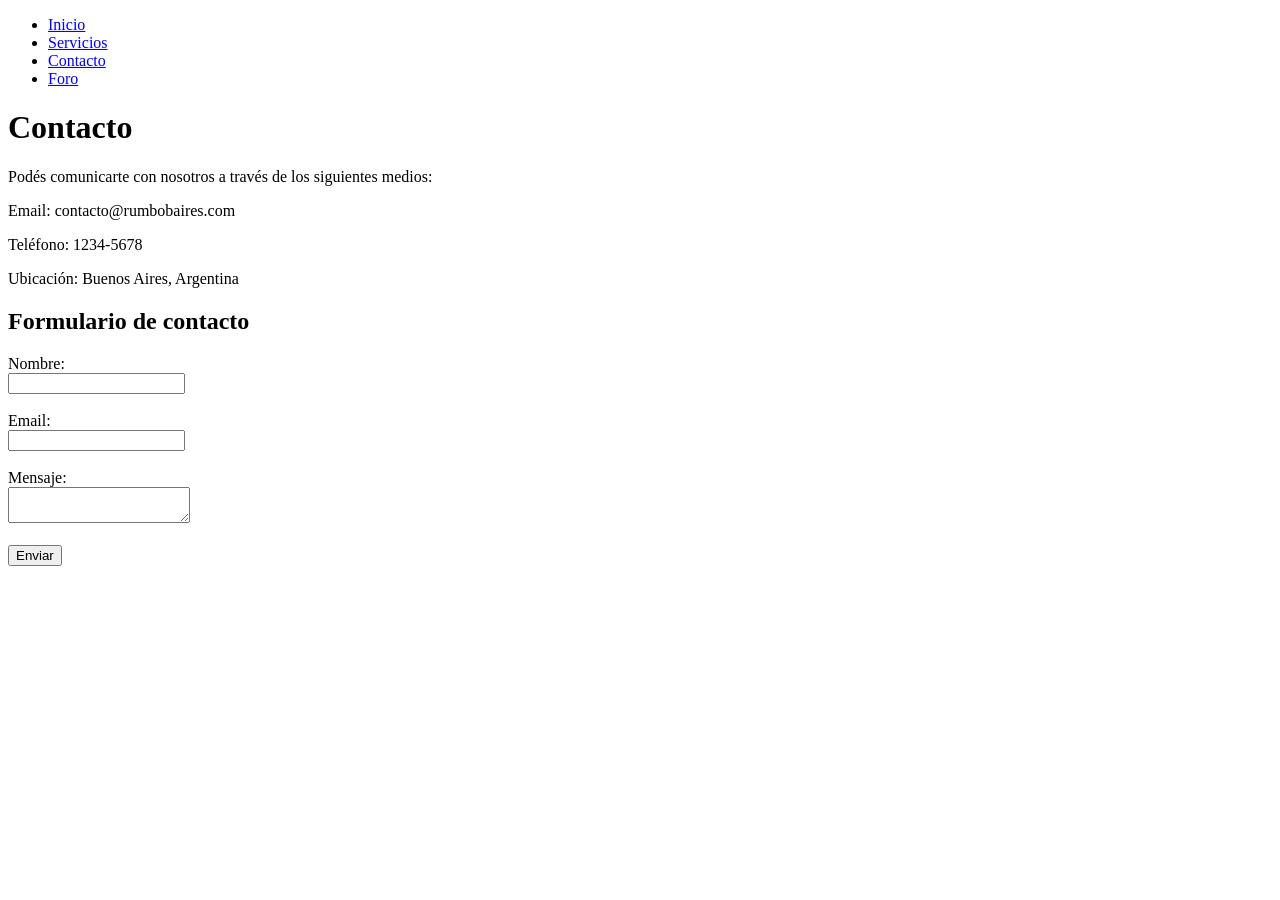
==== Contacto.html @ 67295f3e "agregado de contacto html" ====
<!DOCTYPE html>
<html lang="es">
<head>
    <meta charset="UTF-8">
    <meta name="viewport" content="width=device-width, initial-scale=1.0">
    <title>Contacto - Rumbo Baires</title>
</head>

<body>
    <nav>
        <ul>
            <li><a href="index.html">Inicio</a></li>
            <li><a href="servicios.html">Servicios</a></li>
            <li><a href="contacto.html">Contacto</a></li>
            <li><a href="foro.html">Foro</a></li>
        </ul>
    </nav>

    <h1>Contacto</h1>

    <p>Podés comunicarte con nosotros a través de los siguientes medios:</p>

    <p>Email: contacto@rumbobaires.com</p>
    <p>Teléfono: 1234-5678</p>
    <p>Ubicación: Buenos Aires, Argentina</p>

    <h2>Formulario de contacto</h2>

    <form>
        <label>Nombre:</label><br>
        <input type="text"><br><br>

        <label>Email:</label><br>
        <input type="email"><br><br>

        <label>Mensaje:</label><br>
        <textarea></textarea><br><br>

        <button type="submit">Enviar</button>
    </form>

</body>
</html>
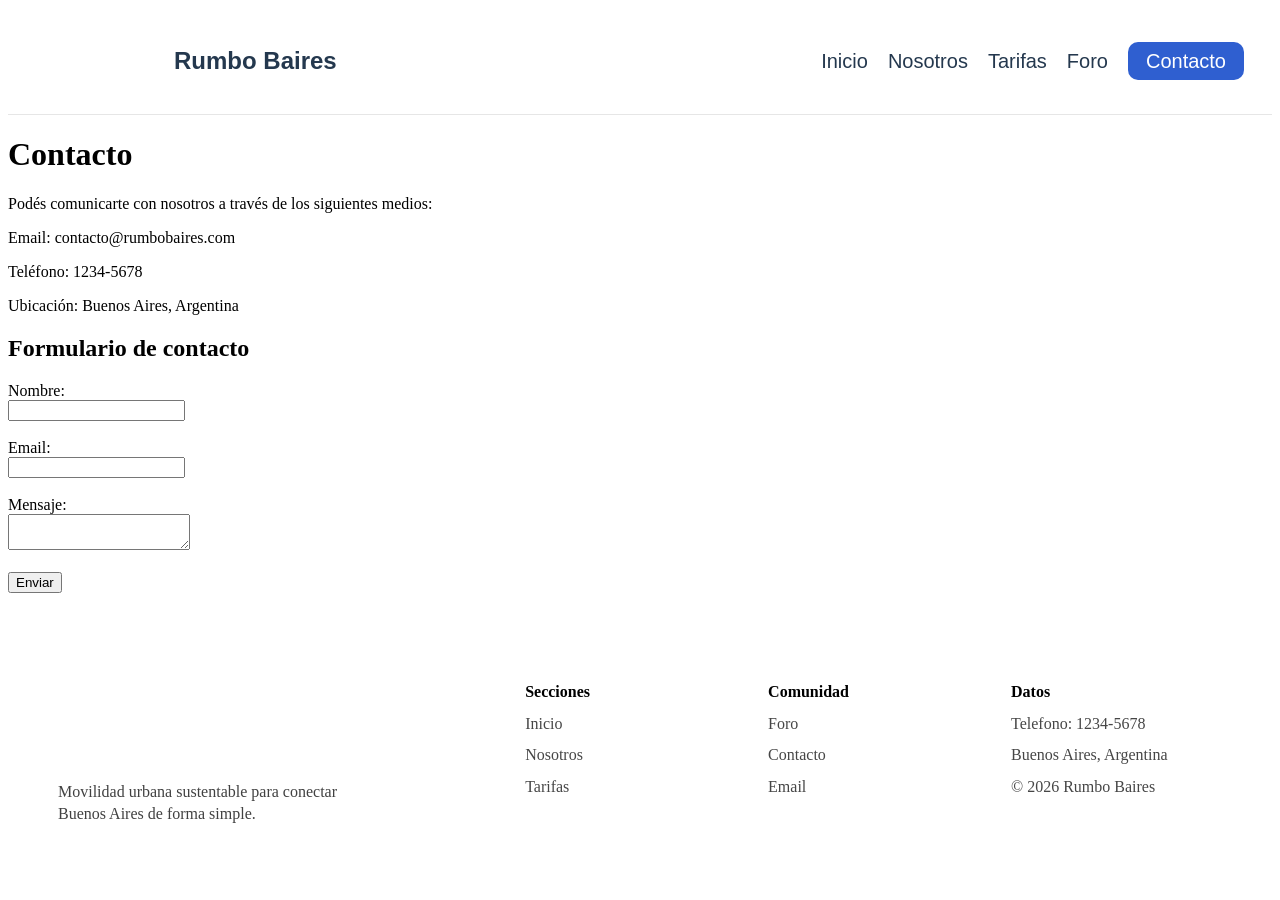
==== commit e3dd0d2d: "Agregado de footer, y mejoras en el inicio Co-authored-by: Copilot <copilot@github.com>" ====
--- a/Contacto.html
+++ b/Contacto.html
@@ -4,15 +4,20 @@
     <meta charset="UTF-8">
     <meta name="viewport" content="width=device-width, initial-scale=1.0">
     <title>Contacto - Rumbo Baires</title>
+    <link rel="stylesheet" href="nav.css">
 </head>
 
 <body>
-    <nav>
-        <ul>
+    <nav class="main-nav">
+        <a class="nav-logo" href="index.html" aria-label="Rumbo Baires">
+            <object data="Imagenes/rumbo_baires_logo_v8.html" type="text/html" aria-label="Logo Rumbo Baires"></object>
+        </a>
+        <ul class="nav-links">
             <li><a href="index.html">Inicio</a></li>
-            <li><a href="servicios.html">Servicios</a></li>
-            <li><a href="contacto.html">Contacto</a></li>
+            <li><a href="#">Nosotros</a></li>
+            <li><a href="tarifa.html">Tarifas</a></li>
             <li><a href="foro.html">Foro</a></li>
+            <li><a class="contact-btn" href="Contacto.html">Contacto</a></li>
         </ul>
     </nav>
 
@@ -39,5 +44,37 @@
         <button type="submit">Enviar</button>
     </form>
 
+    <footer class="site-footer" aria-label="Pie de pagina">
+        <div class="footer-brand">
+            <a class="footer-logo" href="index.html" aria-label="Rumbo Baires">
+                <object data="Imagenes/rumbo_baires_logo_v8.html" type="text/html" aria-label="Logo Rumbo Baires"></object>
+            </a>
+            <p class="footer-tagline">Movilidad urbana sustentable para conectar Buenos Aires de forma simple.</p>
+        </div>
+
+        <div class="footer-links" aria-label="Enlaces del sitio">
+            <div class="footer-column">
+                <h4>Secciones</h4>
+                <a href="index.html">Inicio</a>
+                <a href="#">Nosotros</a>
+                <a href="tarifa.html">Tarifas</a>
+            </div>
+
+            <div class="footer-column">
+                <h4>Comunidad</h4>
+                <a href="foro.html">Foro</a>
+                <a href="Contacto.html">Contacto</a>
+                <a href="mailto:contacto@rumbobaires.com">Email</a>
+            </div>
+
+            <div class="footer-column">
+                <h4>Datos</h4>
+                <p>Telefono: 1234-5678</p>
+                <p>Buenos Aires, Argentina</p>
+                <p>&copy; 2026 Rumbo Baires</p>
+            </div>
+        </div>
+    </footer>
+
 </body>
 </html>
--- a/nav.css
+++ b/nav.css
@@ -0,0 +1,184 @@
+.main-nav {
+    background-color: white;
+    padding: 12px 28px;
+    margin: 0;
+    display: flex;
+    align-items: center;
+    justify-content: space-between;
+    border-bottom: 1px solid rgb(230, 230, 230);
+}
+
+.nav-logo {
+    display: flex;
+    align-items: center;
+    gap: 10px;
+    text-decoration: none;
+}
+
+.nav-logo::after {
+    content: "Rumbo Baires";
+    color: rgb(36, 56, 78);
+    font-size: 24px;
+    font-weight: 700;
+    font-family: Arial, sans-serif;
+    line-height: 1;
+    white-space: nowrap;
+}
+
+.nav-logo object {
+    width: 128px;
+    height: 82px;
+    border: 0;
+    pointer-events: none;
+}
+
+.nav-links {
+    list-style: none;
+    margin: 0;
+    padding: 0;
+    display: flex;
+    align-items: center;
+    gap: 20px;
+    margin-left: auto;
+}
+
+.nav-links li {
+    margin: 0;
+}
+
+.main-nav a {
+    text-decoration: none;
+    color: rgb(36, 56, 78);
+    font-size: 20px;
+    font-weight: 500;
+    font-family: Arial, sans-serif;
+}
+
+.contact-btn {
+    background-color: #2f5fd0;
+    color: white;
+    padding: 8px 18px;
+    border-radius: 10px;
+    font-weight: 700;
+}
+
+.main-nav a.contact-btn,
+.main-nav a.contact-btn:visited,
+.main-nav a.contact-btn:hover,
+.main-nav a.contact-btn:active {
+    color: white;
+}
+
+@media (max-width: 768px) {
+    .main-nav {
+        flex-wrap: wrap;
+        align-items: center;
+        justify-content: center;
+        padding: 12px 16px;
+        gap: 10px;
+    }
+
+    .nav-logo {
+        width: 100%;
+        justify-content: center;
+    }
+
+    .nav-logo::after {
+        font-size: 20px;
+    }
+
+    .nav-logo object {
+        width: 110px;
+        height: 70px;
+    }
+
+    .nav-links {
+        flex-wrap: wrap;
+        justify-content: center;
+        gap: 12px;
+        margin-left: 0;
+    }
+
+    .nav-links a {
+        font-size: 18px;
+    }
+}
+
+.site-footer {
+    background-color: rgb(255, 255, 255);
+    width: 100%;
+    box-sizing: border-box;
+    margin: 20px 0 0;
+    padding: 36px 50px;
+    display: flex;
+    justify-content: space-between;
+    gap: 40px;
+}
+
+.footer-brand {
+    width: 38%;
+    min-width: 230px;
+}
+
+.footer-logo {
+    width: 180px;
+    display: inline-block;
+}
+
+.footer-logo object {
+    width: 100%;
+    height: 116px;
+    display: block;
+}
+
+.footer-tagline {
+    margin: 12px 0 0;
+    max-width: 320px;
+    color: rgb(65, 65, 65);
+    line-height: 1.4;
+}
+
+.footer-links {
+    display: grid;
+    grid-template-columns: repeat(3, minmax(0, 1fr));
+    gap: 32px;
+    width: 62%;
+    padding-top: 34px;
+}
+
+.footer-column h4 {
+    margin: 0 0 12px;
+    font-size: 16px;
+}
+
+.footer-column a,
+.footer-column p {
+    display: block;
+    margin: 0 0 10px;
+    color: rgb(70, 70, 70);
+    text-decoration: none;
+    line-height: 1.35;
+}
+
+.footer-column a:hover {
+    text-decoration: underline;
+}
+
+@media (max-width: 900px) {
+    .site-footer {
+        flex-direction: column;
+        padding: 28px 20px;
+        gap: 24px;
+    }
+
+    .footer-brand,
+    .footer-links {
+        width: 100%;
+    }
+
+    .footer-links {
+        grid-template-columns: 1fr;
+        gap: 18px;
+        padding-top: 0;
+    }
+}
